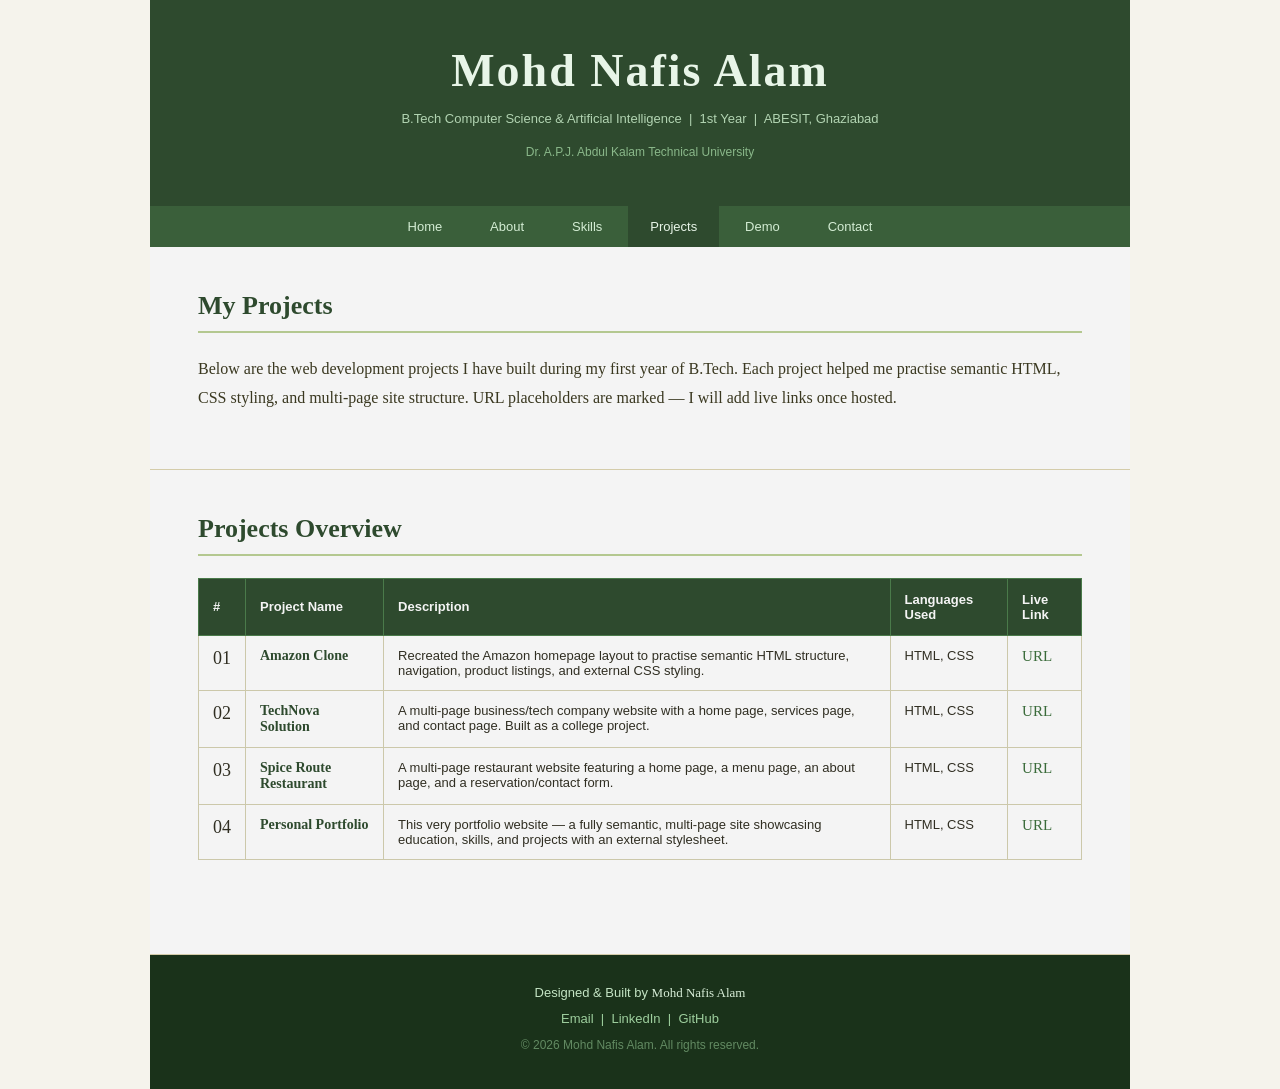
==== HTML/projects.html @ f4218d14 "added file" ====
<!DOCTYPE html>
<html lang="en">
<head>
  <meta charset="UTF-8">
  <meta name="viewport" content="width=device-width, initial-scale=1.0">
  <title>Projects | Mohd Nafis Alam</title>
  <link rel="stylesheet" href="../CSS/projects.css">
</head>
<body>

  <header>
    <h1 id="my-name">Mohd Nafis Alam</h1>
    <p class="subtitle">B.Tech Computer Science & Artificial Intelligence &nbsp;|&nbsp; 1st Year &nbsp;|&nbsp; ABESIT, Ghaziabad</p>
    <p class="university">Dr. A.P.J. Abdul Kalam Technical University</p>
  </header>

  <nav>
    <a href="../index.html">Home</a>
    <a href="about.html">About</a>
    <a href="skills.html">Skills</a>
    <a href="#" class="active">Projects</a>
    <a href="demo.html">Demo</a>
    <a href="contact.html">Contact</a>
  </nav>

  <main>

    <section id="projects-intro">
      <h2>My Projects</h2>
      <p>
        Below are the web development projects I have built during my first year of B.Tech.
        Each project helped me practise semantic HTML, CSS styling, and multi-page site structure.
        URL placeholders are marked — I will add live links once hosted.
      </p>
    </section>

    <section id="projects-table">
      <h2>Projects Overview</h2>
      <table>
        <thead>
          <tr>
            <th>#</th>
            <th>Project Name</th>
            <th>Description</th>
            <th>Languages Used</th>
            <th>Live Link</th>
          </tr>
        </thead>
        <tbody>
          <tr>
            <td class="num">01</td>
            <td class="proj-name">Amazon Clone</td>
            <td>Recreated the Amazon homepage layout to practise semantic HTML structure, navigation, product listings, and external CSS styling.</td>
            <td>HTML, CSS</td>
            <td><a href=" https://mohdnafisalam.github.io/E-Commerce-Clone/" class="proj-link">URL</a></td>
          </tr>
          <tr>
            <td class="num">02</td>
            <td class="proj-name">TechNova Solution</td>
            <td>A multi-page business/tech company website with a home page, services page, and contact page. Built as a college project.</td>
            <td>HTML, CSS</td>
            <td><a href=" https://mohdnafisalam.github.io/Tech-Solutions/" class="proj-link">URL</a></td>
          </tr>
          <tr>
            <td class="num">03</td>
            <td class="proj-name">Spice Route Restaurant</td>
            <td>A multi-page restaurant website featuring a home page, a menu page, an about page, and a reservation/contact form.</td>
            <td>HTML, CSS</td>
            <td><a href=" https://mohdnafisalam.github.io/PROJECT-RESTAURANT/" class="proj-link">URL</a></td>
          </tr>
          <tr>
            <td class="num">04</td>
            <td class="proj-name">Personal Portfolio</td>
            <td>This very portfolio website — a fully semantic, multi-page site showcasing education, skills, and projects with an external stylesheet.</td>
            <td>HTML, CSS</td>
            <td><a href=" https://mohdnafisalam.github.io/MY-DIGITAL-PORTFOLIO/" class="proj-link">URL</a></td>
          </tr>
        </tbody>
      </table>
    </section>

  </main>

  <footer>
    <p>Designed & Built by <span class="footer-name">Mohd Nafis Alam</span></p>
    <p class="footer-links">
        <a href="mailto:nafisalam4556@gmail.com">Email</a> &nbsp;|&nbsp;
        <a href="https://www.linkedin.com/in/mohd-nafis-alam/">LinkedIn</a> &nbsp;|&nbsp;
        <a href="https://github.com/mohdnafisalam">GitHub</a>
    </p>
    <p class="footer-copy">&copy; 2026 Mohd Nafis Alam. All rights reserved.</p>
  </footer>

</body>
</html>
---- CSS/projects.css ----
/* ================================================
   projects.css  —  Projects Page
   Palette: warm olive + stone + cream white
   ================================================ */

* {
  box-sizing: border-box;
  margin: 0;
  padding: 0;
}

body {
  background-color: #f5f3ec;
  color: #302e22;
  font-family: Georgia, "Times New Roman", serif;
  font-size: 16px;
  max-width: 980px;
  margin: 0 auto;
}

/*   HEADER   */
header {
  background-color: #2e4a2e;
  color: #f0ede3;
  font-family: Georgia, serif;
  font-size: 16px;
  padding: 44px 48px 30px 48px;
  text-align: center;
}

#my-name {
  color: #e8f5e8;
  font-family: "Palatino Linotype", Palatino, Georgia, serif;
  font-size: 46px;
  letter-spacing: 2px;
}

.subtitle {
  color: #b2d4b2;
  font-family: Verdana, Geneva, Tahoma, sans-serif;
  font-size: 13px;
  margin-top: 10px;
}

.university {
  color: #8ab88a;
  font-family: Verdana, Geneva, Tahoma, sans-serif;
  font-size: 12px;
  margin-top: 5px;
}

/*   NAV   */
nav {
  background-color: #3a5f3a;
  font-family: Verdana, Geneva, Tahoma, sans-serif;
  font-size: 14px;
  text-align: center;
  padding: 0 20px;
}

nav a {
  color: #d4edd4;
  background-color: #3a5f3a;
  font-family: Verdana, Geneva, Tahoma, sans-serif;
  font-size: 13px;
  display: inline-block;
  padding: 13px 22px;
  text-decoration: none;
}

nav a:hover {
  background-color: #4d7a4d;
  color: #ffffff;
}

nav a.active {
  background-color: #2e4a2e;
  color: #e8f5e8;
}

/*   MAIN   */
main {
  background-color: #f5f3ec;
  color: #302e22;
  font-family: Georgia, serif;
  font-size: 16px;
}

/*   SECTIONS   */
section {
  background-color: #f4f4f4;
  color: #302e22;
  font-family: Georgia, serif;
  font-size: 16px;
  padding: 44px 48px;
  border-bottom: 1px solid #d4ccaa;
}

#projects-table {
  background-color: #f4f4f4;
}



/*   HEADINGS   */
h2 {
  color: #2e4a2e;
  font-family: "Palatino Linotype", Palatino, Georgia, serif;
  font-size: 26px;
  margin-bottom: 22px;
  padding-bottom: 10px;
  border-bottom: 2px solid #b4c890;
}

h3 {
  color: #3a5f3a;
  font-family: "Palatino Linotype", Palatino, Georgia, serif;
  font-size: 19px;
  margin-bottom: 6px;
}

p {
  color: #3a3820;
  font-family: Georgia, serif;
  font-size: 16px;
  line-height: 1.8;
  margin-bottom: 12px;
}

a {
  color: #3a6b3a;
  font-family: Georgia, serif;
  font-size: 15px;
  text-decoration: none;
}

a:hover {
  color: #1e3d1e;
}

code {
  background-color: #e8e4d4;
  color: #3a5f3a;
  font-family: "Courier New", Courier, monospace;
  font-size: 14px;
  padding: 1px 5px;
}

/*   TABLE   */
table {
  background-color: #f4f4f4;
  color: #302e22;
  font-family: Verdana, Geneva, Tahoma, sans-serif;
  font-size: 14px;
  width: 100%;
  border-collapse: collapse;
  margin-bottom: 50px;
}

thead {
  background-color: #2e4a2e;
  color: #e8f5e8;
  font-family: Verdana, Geneva, Tahoma, sans-serif;
  font-size: 13px;
}

th {
  background-color: #2e4a2e;
  color: #f4f4f4;
  font-family: Verdana, Geneva, Tahoma, sans-serif;
  font-size: 13px;
  padding: 13px 14px;
  text-align: left;
  border: 1px solid #4a7a4a;
}

td {
  background-color: #f4f4f4;
  color: #302e22;
  font-family: Verdana, Geneva, Tahoma, sans-serif;
  font-size: 13px;
  padding: 12px 14px;
  border: 1px solid #ccc8aa;
  vertical-align: top;
}

.num {
  font-family: "Palatino Linotype", Palatino, Georgia, serif;
  font-size: 18px;
  text-align: center;
}

.proj-name {
  color: #2e4a2e;
  font-family: Georgia, serif;
  font-size: 14px;
  font-weight: bold;
}




/*   FOOTER   */
footer {
  background-color: #1a321a;
  color: #c4e4c4;
  font-family: Verdana, Geneva, Tahoma, sans-serif;
  font-size: 13px;
  padding: 28px 48px;
  text-align: center;
}

footer p {
  color: #c4e4c4;
  font-family: Verdana, Geneva, Tahoma, sans-serif;
  font-size: 13px;
  margin-bottom: 7px;
  line-height: 1.5;
}

footer a {
  color: #9ecf9e;
  font-family: Verdana, Geneva, Tahoma, sans-serif;
  font-size: 13px;
  text-decoration: none;
}

footer a:hover {
  color: #ffffff;
}

.footer-name {
  color: #d8eed8;
  font-family: Georgia, serif;
  font-size: 13px;
}

.footer-links {
  color: #9ecf9e;
  font-family: Verdana, Geneva, Tahoma, sans-serif;
  font-size: 13px;
}

.footer-copy {
  color: #628a62;
  font-family: Verdana, Geneva, Tahoma, sans-serif;
  font-size: 12px;
}
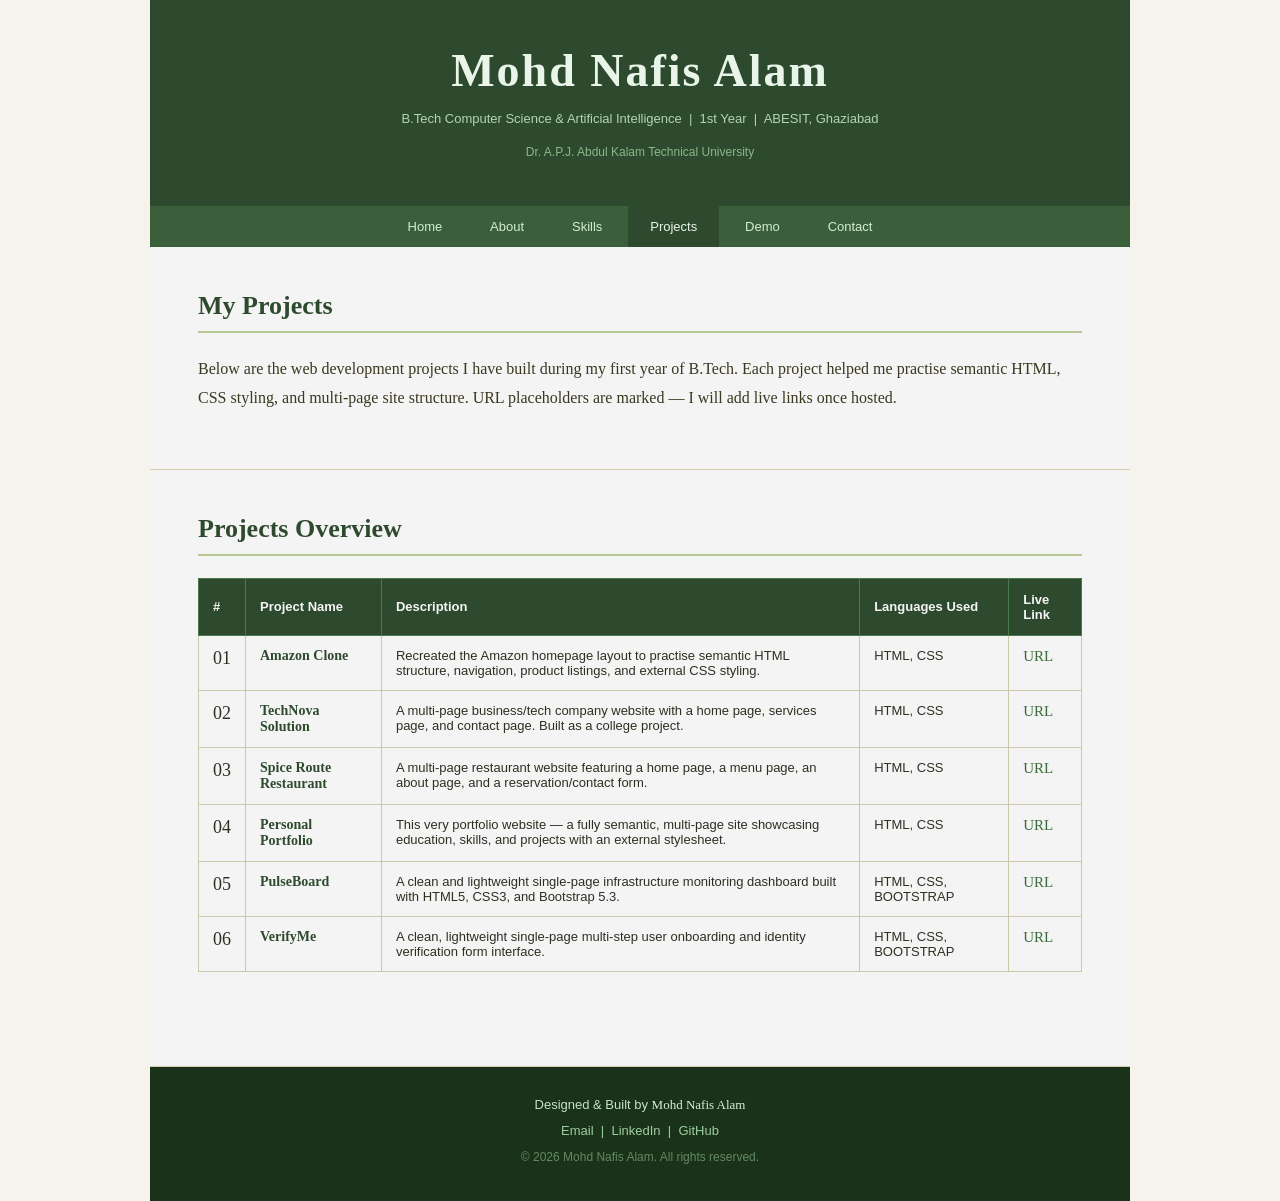
==== commit 89e570ad: "2 new project added" ====
--- a/HTML/projects.html
+++ b/HTML/projects.html
@@ -52,7 +52,7 @@
             <td class="proj-name">Amazon Clone</td>
             <td>Recreated the Amazon homepage layout to practise semantic HTML structure, navigation, product listings, and external CSS styling.</td>
             <td>HTML, CSS</td>
-            <td><a href=" https://mohdnafisalam.github.io/E-Commerce-Clone/" class="proj-link">URL</a></td>
+            <td><a href="https://mohdnafisalam.github.io/Anozam-Shopping/" class="proj-link">URL</a></td>
           </tr>
           <tr>
             <td class="num">02</td>
@@ -75,6 +75,20 @@
             <td>HTML, CSS</td>
             <td><a href=" https://mohdnafisalam.github.io/MY-DIGITAL-PORTFOLIO/" class="proj-link">URL</a></td>
           </tr>
+          <tr>
+            <td class="num">05</td>
+            <td class="proj-name">PulseBoard</td>
+            <td>A clean and lightweight single-page infrastructure monitoring dashboard built with HTML5, CSS3, and Bootstrap 5.3.</td>
+            <td>HTML, CSS, BOOTSTRAP</td>
+            <td><a href=" https://mohdnafisalam.github.io/PulseBoard/" class="proj-link">URL</a></td>
+          </tr>
+          <tr>
+            <td class="num">06</td>
+            <td class="proj-name">VerifyMe</td>
+            <td>A clean, lightweight single-page multi-step user onboarding and identity verification form interface.</td>
+            <td>HTML, CSS, BOOTSTRAP</td>
+            <td><a href=" https://mohdnafisalam.github.io/Verify_Me/" class="proj-link">URL</a></td>
+          </tr>
         </tbody>
       </table>
     </section>
--- a/CSS/projects.css
+++ b/CSS/projects.css
@@ -1,7 +1,4 @@
-/* ================================================
-   projects.css  —  Projects Page
-   Palette: warm olive + stone + cream white
-   ================================================ */
+
 
 * {
   box-sizing: border-box;
